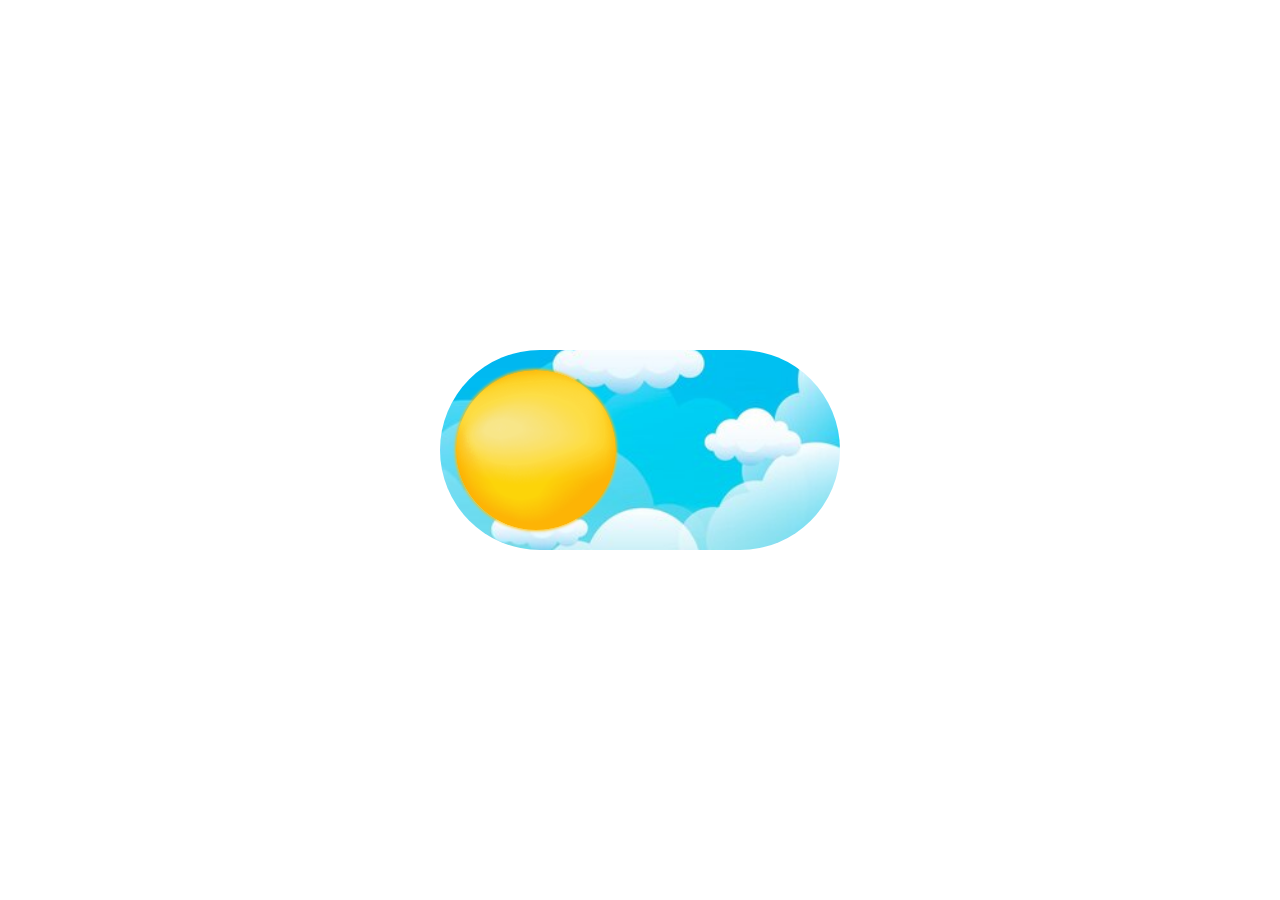
==== index.html @ 954dd33d "Rename switch.html to index.html" ====
<!DOCTYPE html>
<html lang="en">
  <head>
    <meta charset="UTF-8" />
    <meta name="viewport" content="width=device-width, initial-scale=1.0" />
    <link rel="stylesheet" href="switch.css" />
    <script
      src="https://code.jquery.com/jquery-3.7.1.slim.min.js"
      integrity="sha256-kmHvs0B+OpCW5GVHUNjv9rOmY0IvSIRcf7zGUDTDQM8="
      crossorigin="anonymous"
    ></script>
    <script src="switch.js" type="module"></script>
    <meta author="Szlucska Dóra" title="switch">
    <title>Switch</title>
  </head>
  <body>
    <div class="switchContainer">
      <div class="switch"></div>
    </div>
  </body>
</html>
---- switch.css ----
body {
  height: 100vh;
  margin: 0;
  display: flex;
}
.switchContainer {
  width: 400px;
  height: 200px;
  border-radius: 100px;
  margin: auto auto;
  background: url("./imgs/sky.jpg");
  background-size: cover;
  background-repeat: no-repeat;
  background-size: 200%;
  background-position: 100%;
  transition: ease-out 1000ms;
}
.switch {
  width: 160px;
  height: 160px;
  background: url("./imgs/sun.png");
  background-size: 140%;
  background-position: 50%;
  background-repeat: no-repeat;
  border-radius: 80px;
  box-shadow: 0px 0px 3px 1px rgb(252 192 9);
  top: 10%;
  left: 4%;
  position: relative;
  cursor: pointer;
  transition: ease-out 1000ms;
}
.off {
  left: 56%;
  background: url("./imgs/moon.png");
  box-shadow: 0px 0px 3px 1px rgb(255, 255, 255);
  background-size: 110%;
  background-position: 50%;
}
.containerOff {
  background: url("./imgs/nightSky.png");
  background-size: 200%;
  background-position: 100%;
}
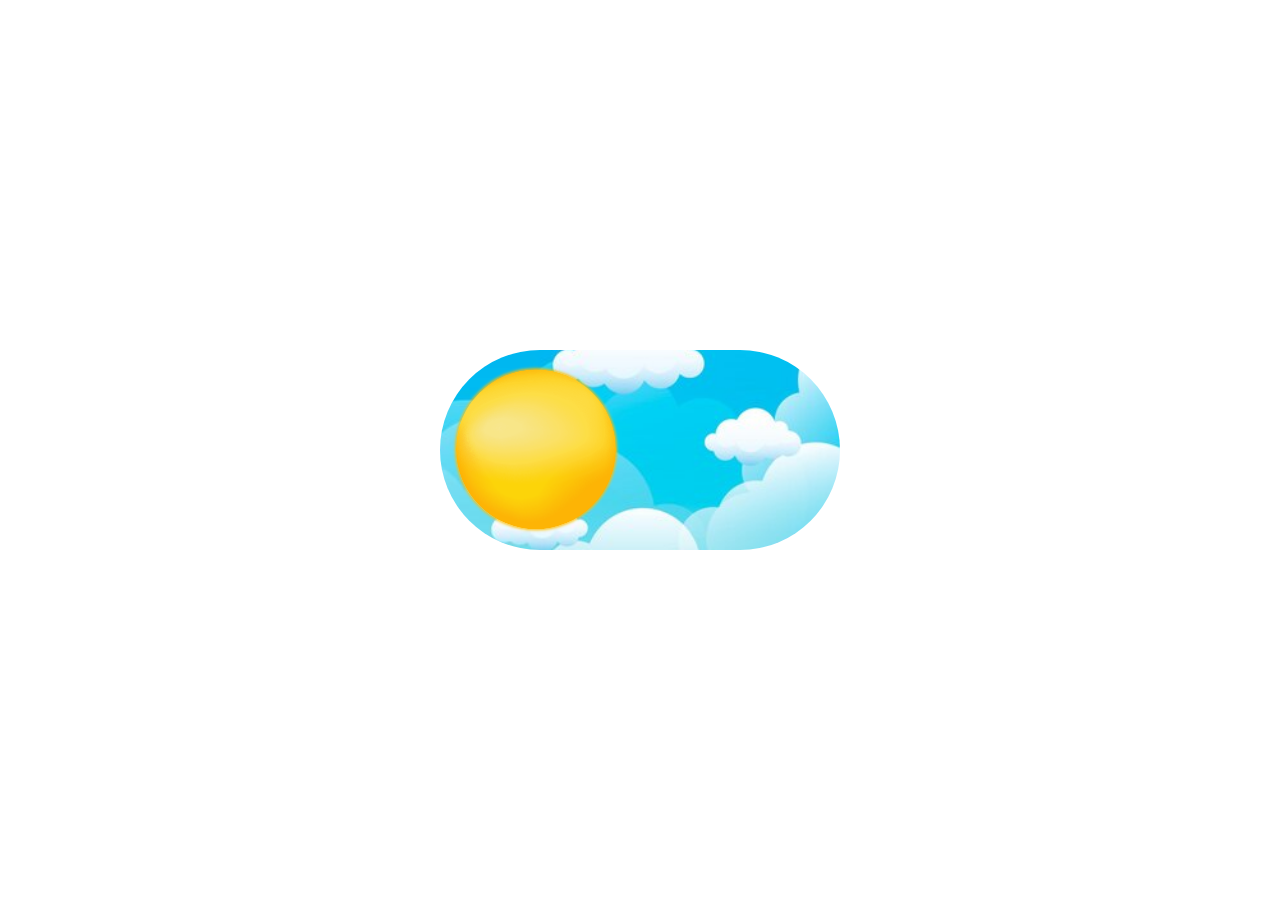
==== commit 3b2538ca: "flying astronaut and rocket" ====
--- a/index.html
+++ b/index.html
@@ -10,12 +10,14 @@
       crossorigin="anonymous"
     ></script>
     <script src="switch.js" type="module"></script>
-    <meta author="Szlucska Dóra" title="switch">
+    <meta author="Szlucska Dóra" title="switch" />
     <title>Switch</title>
   </head>
   <body>
     <div class="switchContainer">
-      <div class="switch"></div>
+      <div class="switchButton"></div>
+      <img src="./imgs/astronaut.png" class="astronaut" />
+      <img src="./imgs/rocket.png" class="rocket Rup" />
     </div>
   </body>
 </html>
--- a/switch.css
+++ b/switch.css
@@ -4,41 +4,94 @@
   display: flex;
 }
 .switchContainer {
+  position: relative;
   width: 400px;
   height: 200px;
   border-radius: 100px;
   margin: auto auto;
+  transition: ease-in-out 600ms;
   background: url("./imgs/sky.jpg");
   background-size: cover;
   background-repeat: no-repeat;
   background-size: 200%;
   background-position: 100%;
-  transition: ease-out 1000ms;
+  z-index: 1;
+  overflow: hidden;
 }
-.switch {
+.switchButton {
+  position: relative;
   width: 160px;
   height: 160px;
+  transition: ease-in-out 600ms;
   background: url("./imgs/sun.png");
   background-size: 140%;
   background-position: 50%;
   background-repeat: no-repeat;
   border-radius: 80px;
   box-shadow: 0px 0px 3px 1px rgb(252 192 9);
-  top: 10%;
   left: 4%;
-  position: relative;
+  transform: translateY(12%);
   cursor: pointer;
-  transition: ease-out 1000ms;
+  user-select: none;
+  z-index: 3;
+}
+.switchButton:focus {
+  outline: none;
 }
 .off {
   left: 56%;
+  transition: ease-in-out 600ms;
   background: url("./imgs/moon.png");
   box-shadow: 0px 0px 3px 1px rgb(255, 255, 255);
   background-size: 110%;
   background-position: 50%;
 }
 .containerOff {
+  transition: ease-in-out 600ms;
   background: url("./imgs/nightSky.png");
   background-size: 200%;
   background-position: 100%;
 }
+.rocket {
+  display: inline-block;
+  position: relative;
+  width: 13%;
+  height: 25%;
+  transform: translate(780%, -40%) rotate(10deg);
+}
+.astronaut {
+  display: inline-block;
+  position: relative;
+  width: 20%;
+  height: 35%;
+  transform: translate(-70%, -30%) rotateY(180deg);
+}
+.Rup {
+  position: absolute;
+  animation: moveAround 3s normal linear;
+  animation-delay: 1500ms;
+  cursor: default;
+}
+.Aup {
+  position: absolute;
+  transform: translateX(-40%) rotateY(90deg);
+  animation: moveAroundA 3s normal linear;
+  animation-delay: 1500ms;
+  cursor: default;
+}
+@keyframes moveAround {
+  0% {
+    transform: translate(600%, -40%) rotate(10deg);
+  }
+  100% {
+    transform: translate(25%, -270%) rotate(-50deg);
+  }
+}
+@keyframes moveAroundA {
+  0% {
+    transform: translate(-70%, -30%) rotateY(180deg);
+  }
+  100% {
+    transform: translate(290%, -200%) rotateY(180deg) rotate(-30deg);
+  }
+}
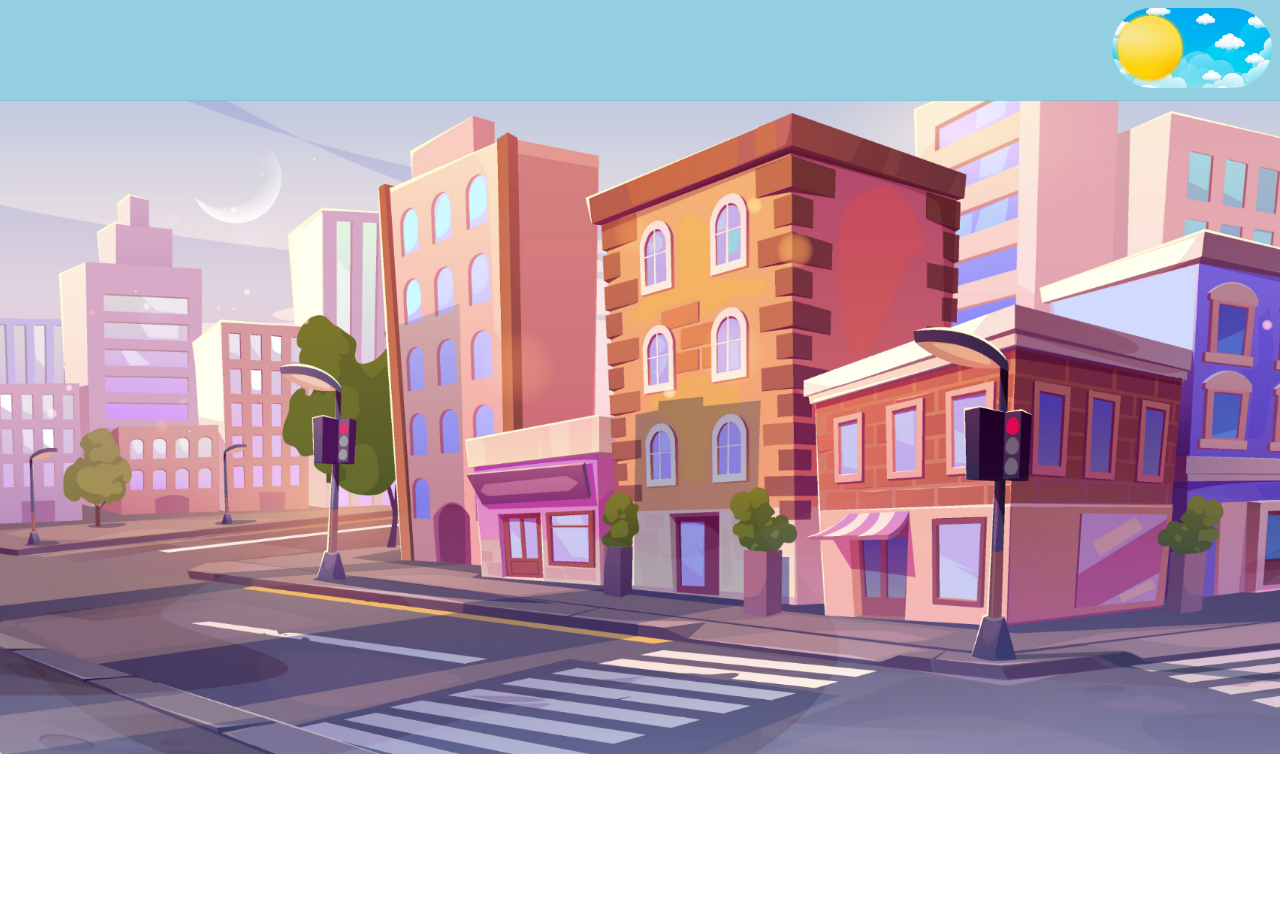
==== commit 8de2270a: "add header, body, city.png" ====
--- a/index.html
+++ b/index.html
@@ -14,10 +14,12 @@
     <title>Switch</title>
   </head>
   <body>
-    <div class="switchContainer">
-      <div class="switchButton"></div>
-      <img src="./imgs/astronaut.png" class="astronaut" />
-      <img src="./imgs/rocket.png" class="rocket Rup" />
-    </div>
+    <header>
+      <div class="switchContainer">
+        <div class="switchButton"></div>
+        <img src="./imgs/astronaut.png" class="astronaut" />
+        <img src="./imgs/rocket.png" class="rocket Rup" />
+      </div>
+    </header>
   </body>
 </html>
--- a/switch.css
+++ b/switch.css
@@ -1,33 +1,60 @@
+:root {
+  --swCw: 10em;
+}
 body {
+  background-image: url("./imgs/110.png");
+  transition: ease 1000ms;
+  position: fixed;
   height: 100vh;
+  width: 100vw;
+  background-repeat: no-repeat;
+  background-size: 110%;
   margin: 0;
   display: flex;
+  overflow: hidden;
+  background-position: 2% calc(var(--swCw) / 1.6);
+}
+header {
+  background-color: rgba(69, 172, 204, 0.58);
+  transition: ease 1000ms;
+  width: 100vw;
+  height: calc(var(--swCw) / 1.58);
+}
+.headerDark {
+  transition: ease 1000ms;
+  background-color: rgb(8 33 53 / 87%);
+}
+.bodyOff {
+  position: fixed;
+  background-image: url("./imgs/111.png");
+  transition: ease 1000ms;
 }
 .switchContainer {
   position: relative;
-  width: 400px;
-  height: 200px;
-  border-radius: 100px;
-  margin: auto auto;
+  width: var(--swCw);
+  height: calc(var(--swCw) / 2);
+  border-radius: calc(var(--swCw) / 4);
+  margin: 0.5em 0.5em auto auto;
   transition: ease-in-out 600ms;
   background: url("./imgs/sky.jpg");
   background-size: cover;
   background-repeat: no-repeat;
-  background-size: 200%;
-  background-position: 100%;
+  background-size: 100%;
+  background-position: 0% 0;
+  transition: ease-in-out 600ms;
   z-index: 1;
   overflow: hidden;
 }
 .switchButton {
   position: relative;
-  width: 160px;
-  height: 160px;
+  width: calc(var(--swCw) / 2.5);
+  height: calc(var(--swCw) / 2.5);
   transition: ease-in-out 600ms;
   background: url("./imgs/sun.png");
-  background-size: 140%;
+  background-size: 200%;
   background-position: 50%;
   background-repeat: no-repeat;
-  border-radius: 80px;
+  border-radius: 100%;
   box-shadow: 0px 0px 3px 1px rgb(252 192 9);
   left: 4%;
   transform: translateY(12%);
@@ -49,49 +76,52 @@
 .containerOff {
   transition: ease-in-out 600ms;
   background: url("./imgs/nightSky.png");
-  background-size: 200%;
-  background-position: 100%;
+  background-size: 130%;
+  background-position: 100% 0;
+  transition: ease-in-out 600ms;
 }
 .rocket {
+  position: absolute;
   display: inline-block;
-  position: relative;
-  width: 13%;
-  height: 25%;
-  transform: translate(780%, -40%) rotate(10deg);
+  width: calc(var(--swCw) / 4.8);
+  height: calc(var(--swCw) / 4.8);
+  transform: translate(var(--swCw), calc(var(--swCw) * 0.04)) rotate(10deg);
 }
 .astronaut {
+  position: absolute;
+  transform: translate(calc(var(--swCw) / -4), calc(var(--swCw) * -0.07))
+    rotateY(180deg);
   display: inline-block;
-  position: relative;
-  width: 20%;
-  height: 35%;
-  transform: translate(-70%, -30%) rotateY(180deg);
+  width: calc(var(--swCw) / 3);
+  height: calc(var(--swCw) / 3.5);
 }
 .Rup {
-  position: absolute;
   animation: moveAround 3s normal linear;
-  animation-delay: 1500ms;
+  animation-delay: 1000ms;
   cursor: default;
 }
 .Aup {
   position: absolute;
-  transform: translateX(-40%) rotateY(90deg);
-  animation: moveAroundA 3s normal linear;
-  animation-delay: 1500ms;
+  animation: moveAroundA 3s normal;
+  animation-delay: 1000ms;
   cursor: default;
 }
 @keyframes moveAround {
   0% {
-    transform: translate(600%, -40%) rotate(10deg);
+    transform: translate(var(--swCw), calc(var(--swCw) * 0.04)) rotate(10deg);
   }
   100% {
-    transform: translate(25%, -270%) rotate(-50deg);
+    transform: translate(calc(var(--swCw) / 8), calc(var(--swCw) / -3))
+      rotate(-38deg);
   }
 }
 @keyframes moveAroundA {
   0% {
-    transform: translate(-70%, -30%) rotateY(180deg);
+    transform: translate(calc(var(--swCw) / -4), calc(var(--swCw) * -0.07))
+      rotateY(180deg);
   }
   100% {
-    transform: translate(290%, -200%) rotateY(180deg) rotate(-30deg);
+    transform: translate(calc(var(--swCw) * 0.6), calc(var(--swCw) * -0.38))
+      rotateY(180deg) rotate(-30deg);
   }
 }
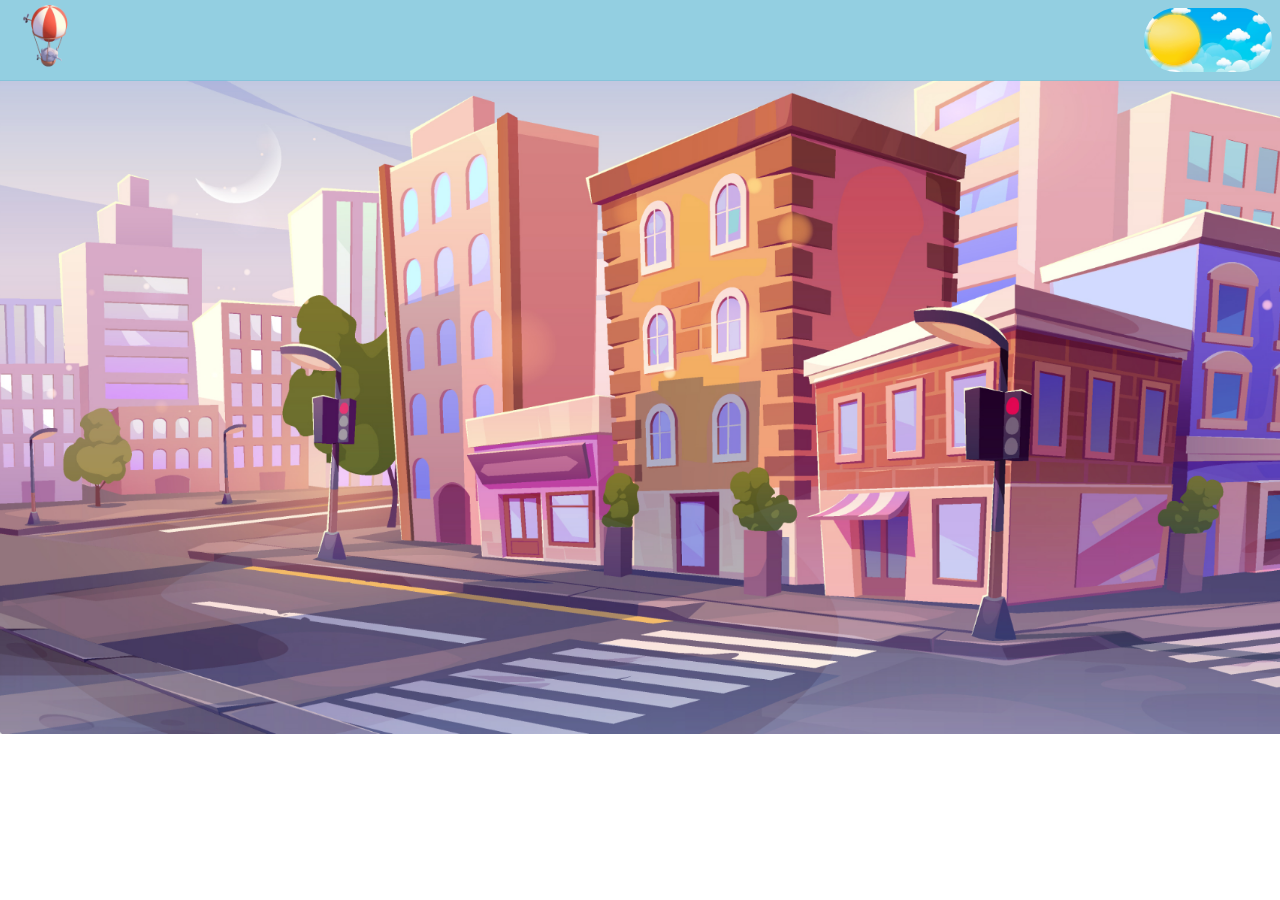
==== commit 05ddbc49: "+balloon +astronaut in the header" ====
--- a/index.html
+++ b/index.html
@@ -15,6 +15,7 @@
   </head>
   <body>
     <header>
+      <img src="./imgs/balloon.gif" class="balloon" alt="">
       <div class="switchContainer">
         <div class="switchButton"></div>
         <img src="./imgs/astronaut.png" class="astronaut" />
--- a/switch.css
+++ b/switch.css
@@ -1,5 +1,5 @@
 :root {
-  --swCw: 10em;
+  --swCw: 10vw;
 }
 body {
   background-image: url("./imgs/110.png");
@@ -28,6 +28,13 @@
   position: fixed;
   background-image: url("./imgs/111.png");
   transition: ease 1000ms;
+}
+.balloon{
+  width: calc(var(--swCw) / 1.3);
+  position: absolute;
+  animation: moveAroundB 60s normal linear infinite;
+  animation-delay: 1000ms;
+  cursor: default;
 }
 .switchContainer {
   position: relative;
@@ -125,3 +132,20 @@
       rotateY(180deg) rotate(-30deg);
   }
 }
+@keyframes moveAroundB {
+  0% {
+    transform: translateX(0);
+  }
+  51% {
+    transform: translateX(80vw);
+  }
+  52% {
+    transform: translateX(79vw)rotateY(180deg);
+  }
+  99% {
+    transform: translateX(1vw)rotateY(180deg);
+  }
+  100% {
+    transform: translateX(0vw);
+  }
+}
